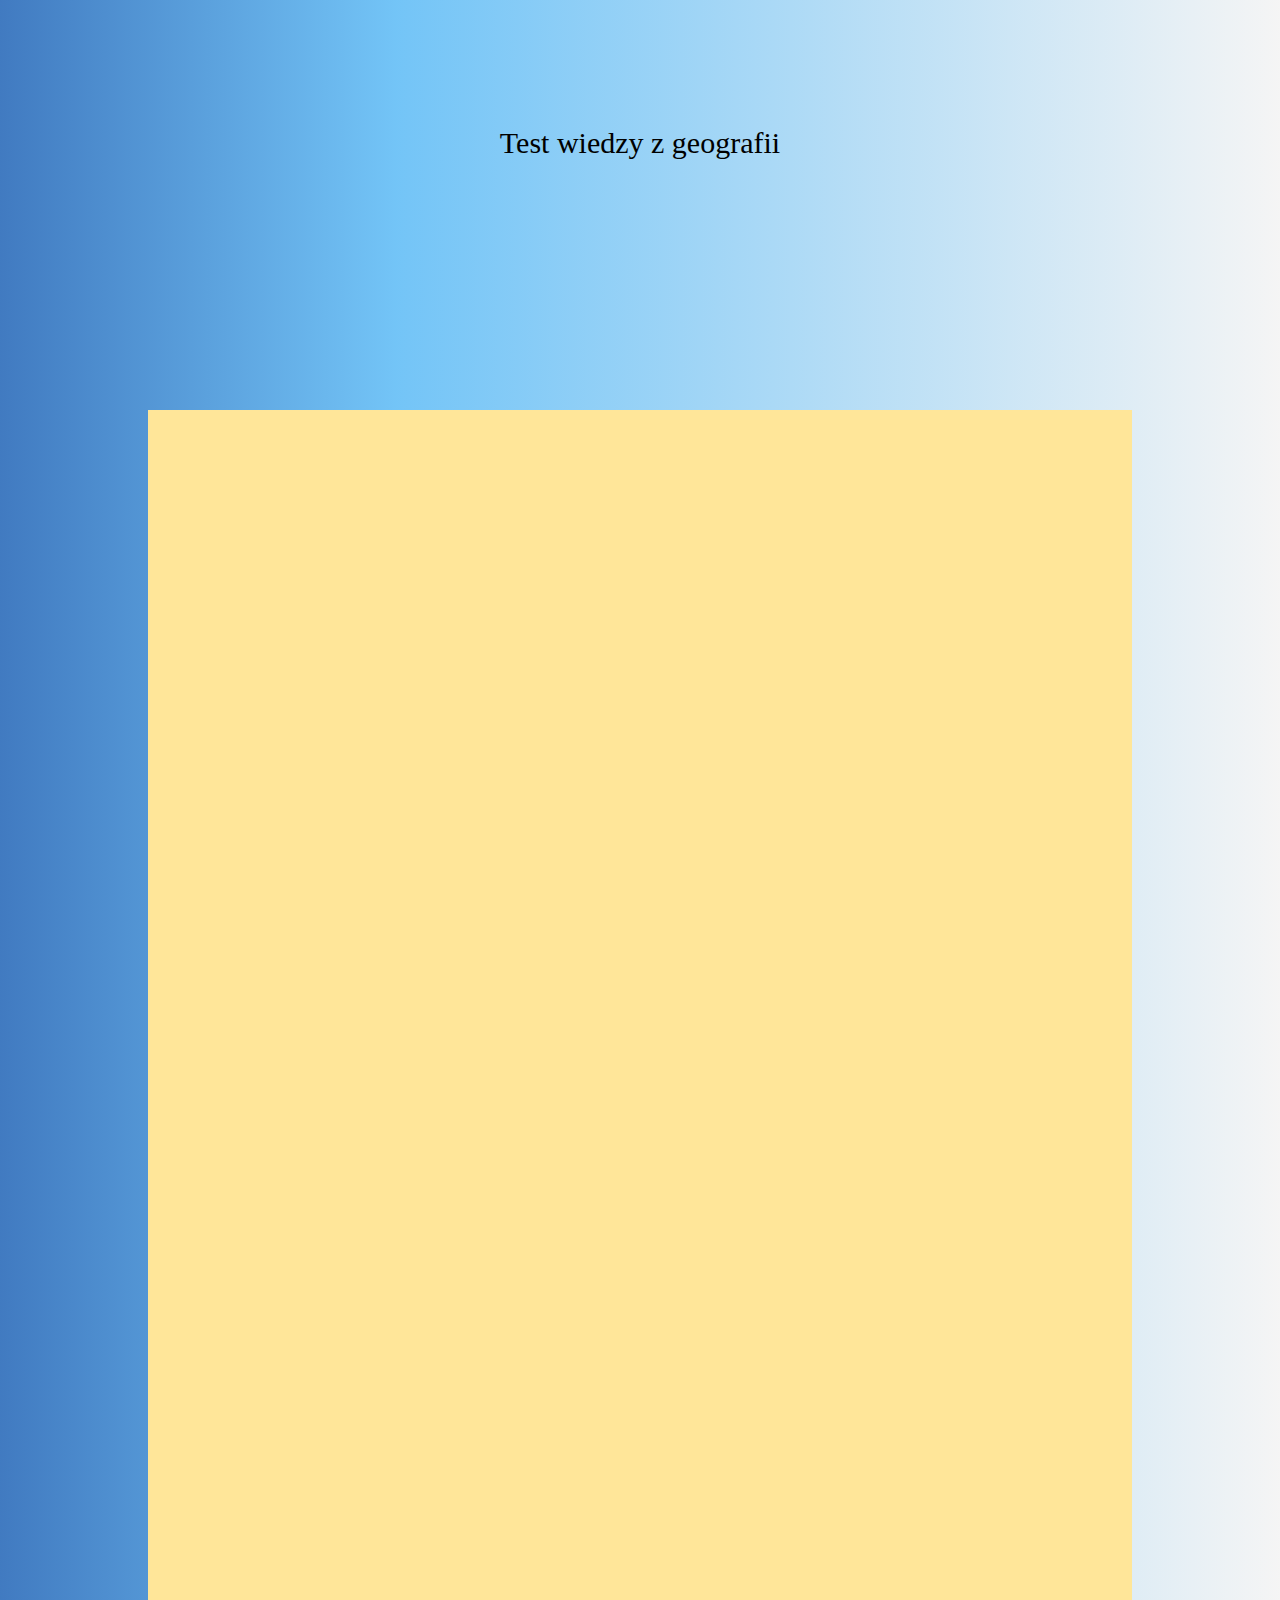
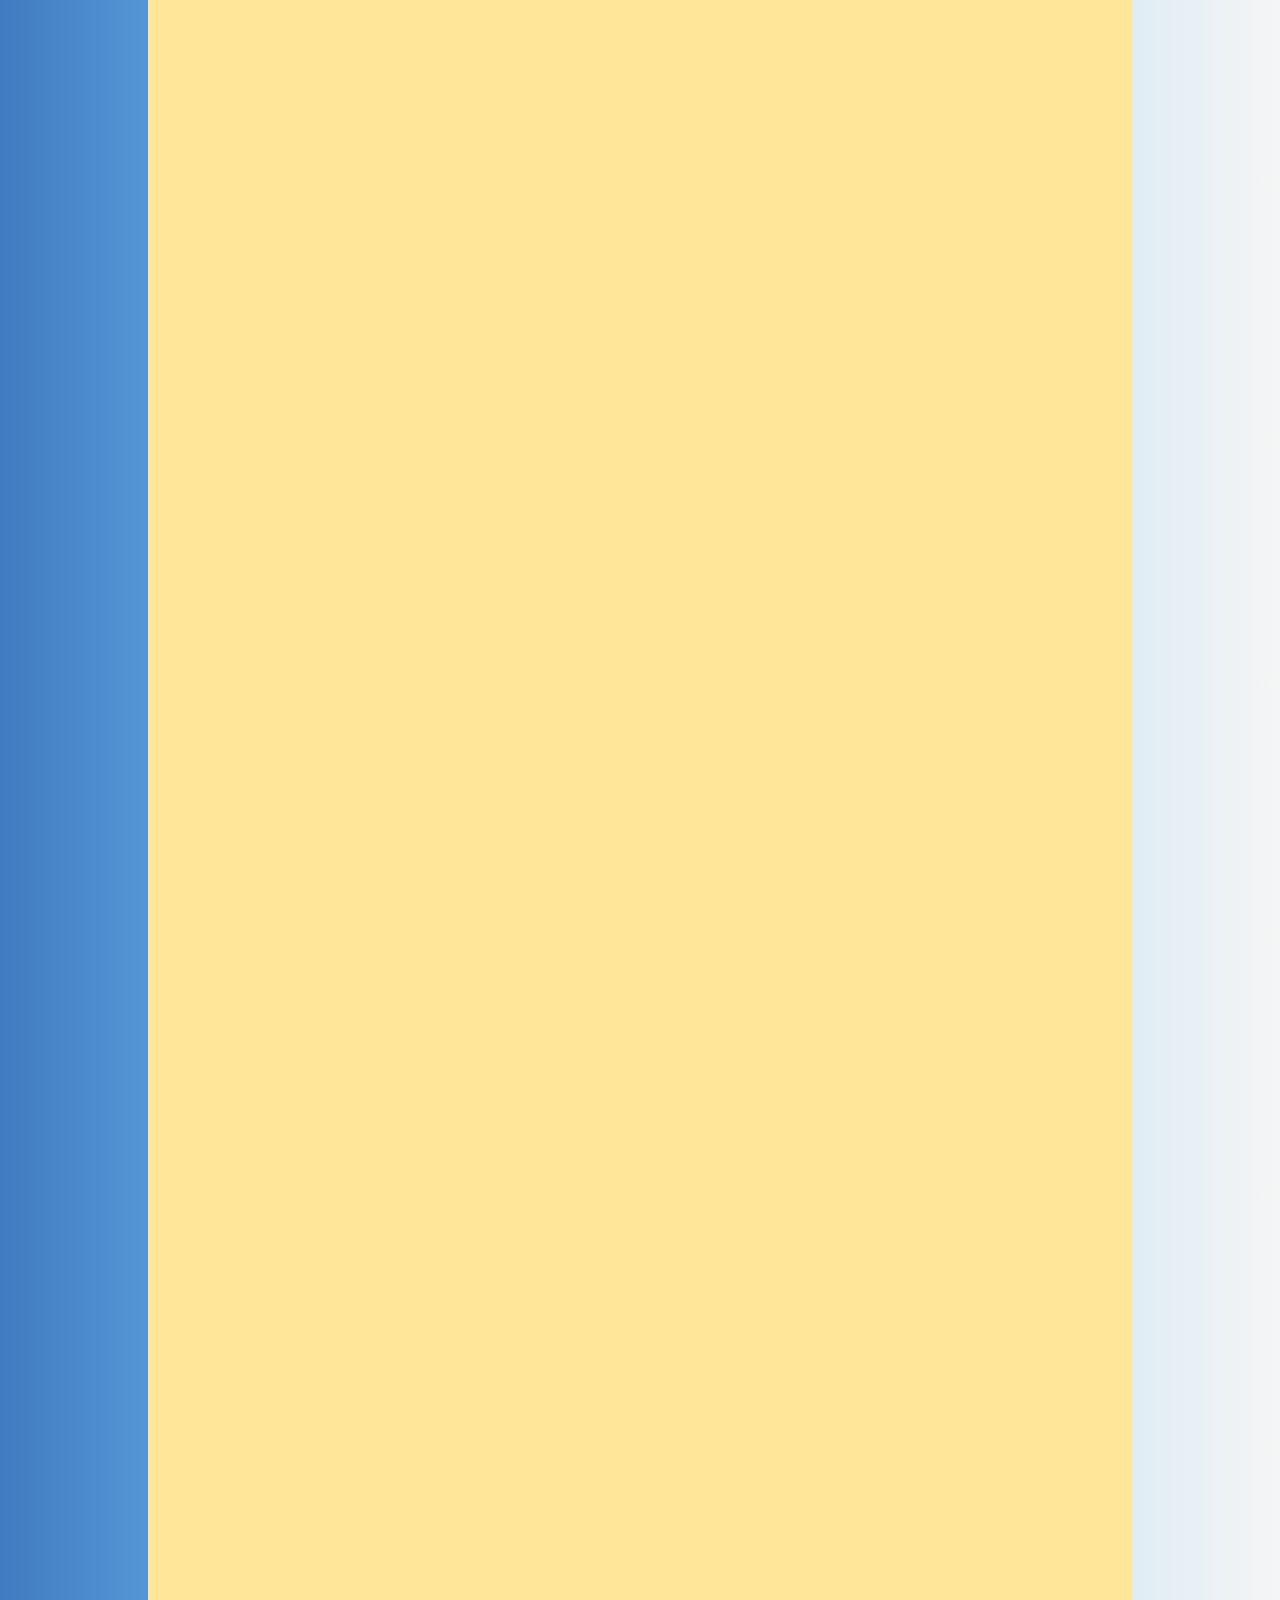
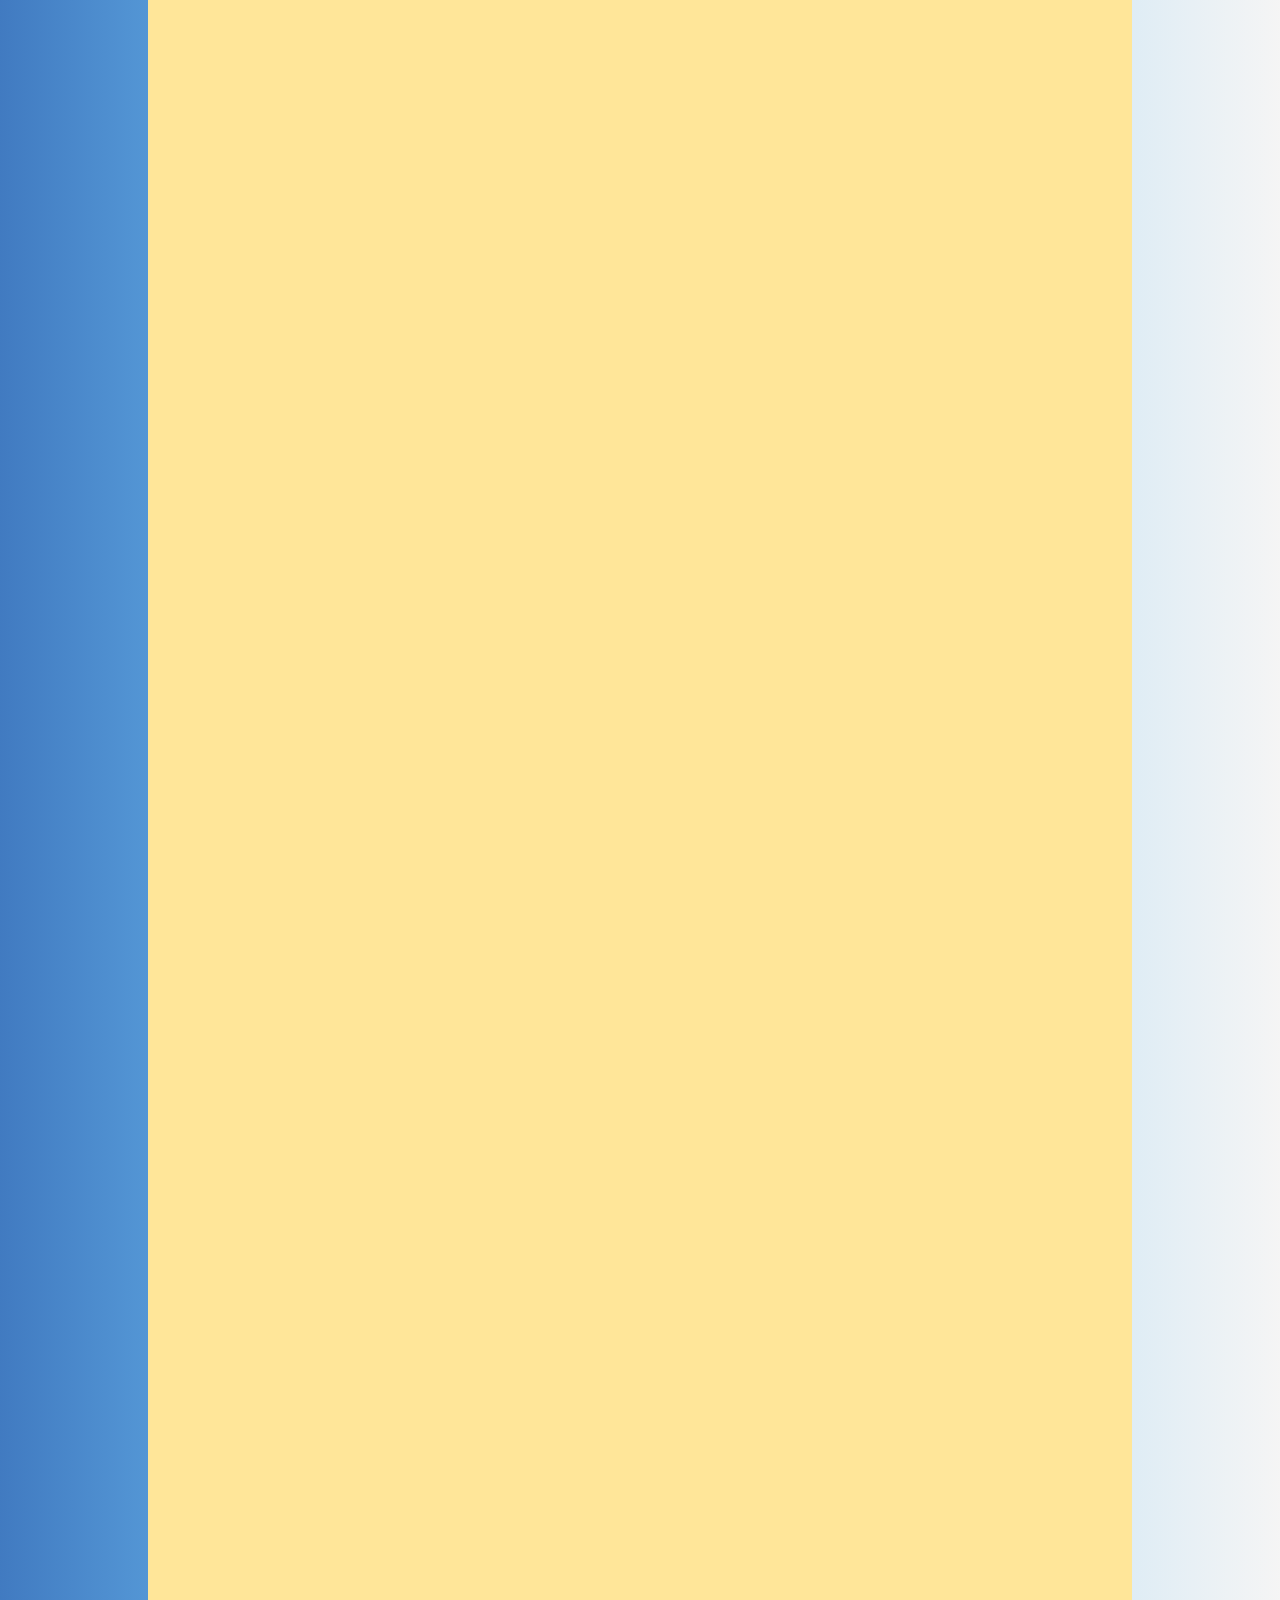
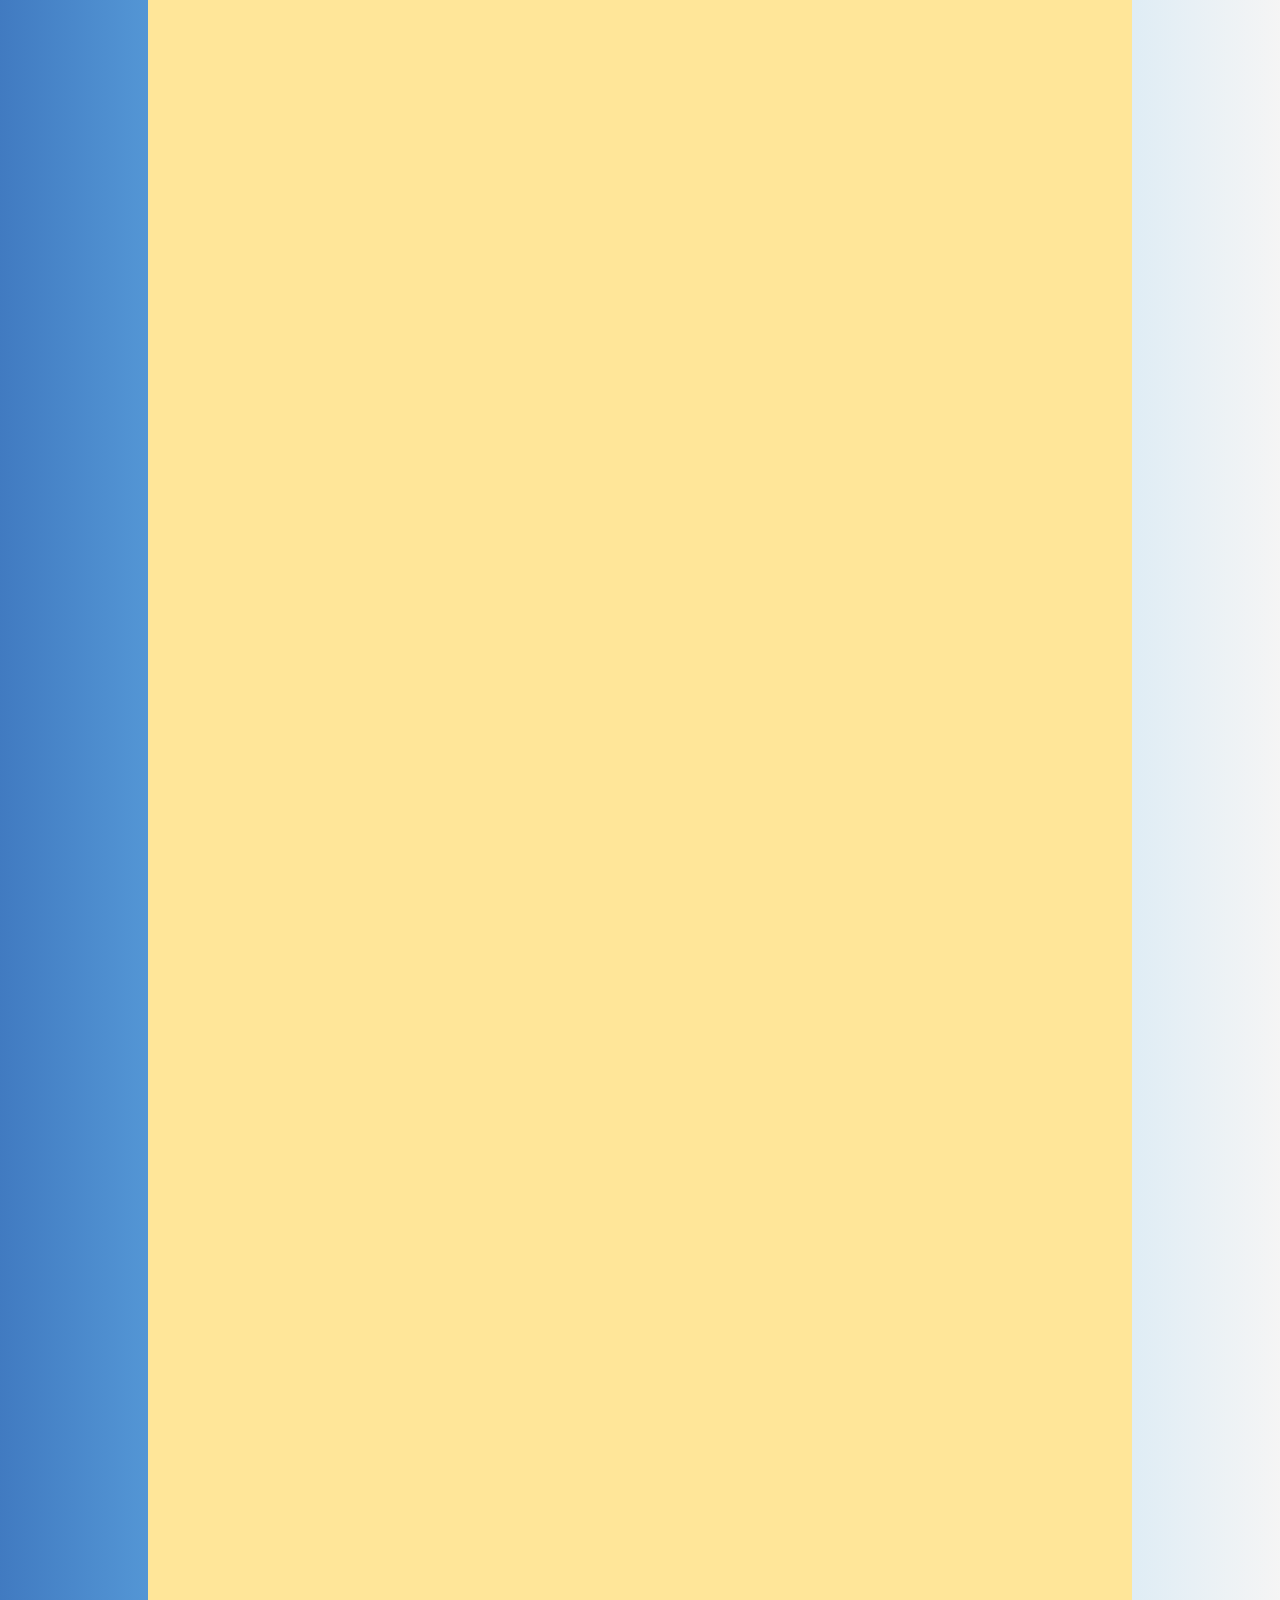
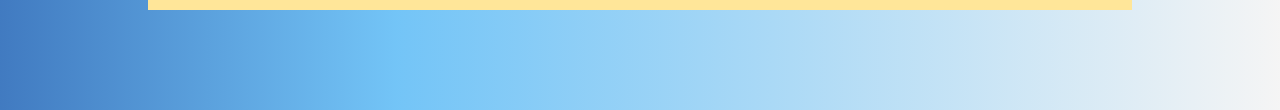
==== geographic.html @ 3ad0e6af "1.1" ====
<html>
    <head>
        <link rel="stylesheet" type="text/css" href="style.css">
        <title>Geographic quiz</title>
    </head>
    <body>
        <p class="quiz_title">Test wiedzy z geografii</p>
        <div class="quiz_field"></div>
    </body>
</html>
---- style.css ----
#title{
    display: flex;
    padding-top: 10%;
    justify-content: center;
    color:indigo;
    font-size: 80px;
}
body{
background: hsla(213, 62%, 45%, 1);
background: linear-gradient(0deg, hsla(213, 62%, 45%, 0.9) 0%, hsla(203, 89%, 71%, 1) 31%, hsla(0, 0%, 96%, 1) 100%);
background: -moz-linear-gradient(0deg, hsla(213, 62%, 45%, 0.9) 0%, hsla(203, 89%, 71%, 1) 31%, hsla(0, 0%, 96%, 1) 100%);
background: -webkit-linear-gradient(0deg, hsla(213, 62%, 45%, 0.9) 0%, hsla(203, 89%, 71%, 1) 31%, hsla(0, 0%, 96%, 1) 100%);
filter: progid: DXImageTransform.Microsoft.gradient( startColorstr="#2C6CBC", endColorstr="#71C3F7", GradientType=1 );
}

.flex-container{
    display: flex;
    padding: 0;
    margin: 0;
    list-style-type: none;
    margin-top: 40%;
    height: 1400px;
}

.country_quiz{
    width: 250px;
    height: 250px;
    margin-top: 150px;
    margin-left: 40px;
}

.quiz_welcome{
    position: absolute;
    display: flex;
    justify-content: center;
    align-items: center;
    left: 40%;
}

#draw-border {
    display: flex;
    align-items: center;
    justify-content: center;
    height: 100vh;
}

button {
    border: 0;
    background: none;
    text-transform: uppercase;
    color: #016199;
    font-weight: bold;
    font-size: 40px;
    position: relative;
    top: 40px;
    left: 37.3%;
    outline: none;
    padding: 10px 20px;
    box-sizing: border-box;
}

button::before, button::after {
    box-sizing: inherit;
    position: absolute;
    content: '';
    border: 2px solid transparent;
    height: 0;
    width: 0;
}

button::after {
    bottom: 0;
    right: 0;
}

button::before{
    top: 0;
    left: 0;
}

button:hover::before, button:hover::after {
    width: 100%;
    height: 100%;
}

button:hover::before {
    border-top-color: #4361ee;
    border-right-color: #4361ee;
    transition: width 0.3s ease-out, height 0.3s ease-out 0.3s;
}

button:hover::after{
    border-bottom-color: #4361ee;
    border-left-color: #4361ee;
    transition: width 0.3s ease-out, height 0.3s ease-out 0.3s;
}

.image {
    position: absolute;
    width: 240px;
}

.image__overlay {
    position: absolute;
    top: 0;
    left: 0;
    width: 250px;
    height: 250px;
    margin-top: 150px;
    margin-left: 40px;
    background: rgba(0, 0, 0, 0.6);
    color: #ffffff;
    font-family: 'Quicksand', sans-serif;
    display: flex;
    flex-direction: column;
    align-items: center;
    justify-content: center;
    opacity: 0;
    transition: opacity 0.5s;
}

.image__overlay--blur {
    backdrop-filter: blur(5px);
}

.image__overlay--primary {
    background: #009578;
}

.image__overlay > * {
    transform: translateY(20px);
    transition: transform 0.25s;
}

.image__overlay:hover {
    opacity: 1;
}

.image__overlay:hover > * {
    transform: translateY(0);
}

.image__title {
    font-size: 2em;
    font-weight: bold;
}

.image__description {
    font-size: 1.25em;
    margin-top: 0.25em;
    text-align: center;
}

.quiz_title {
    text-align: center;
    margin-top: 10%;
    font-size: 30px;
}

.quiz_field{
    display: flex;
    background-color:rgb(255, 230, 153);
    margin-top: 250px;
    margin-left: 140px;
    margin-right: 140px;
    margin-bottom: 100px;
    height: 6000px;
}
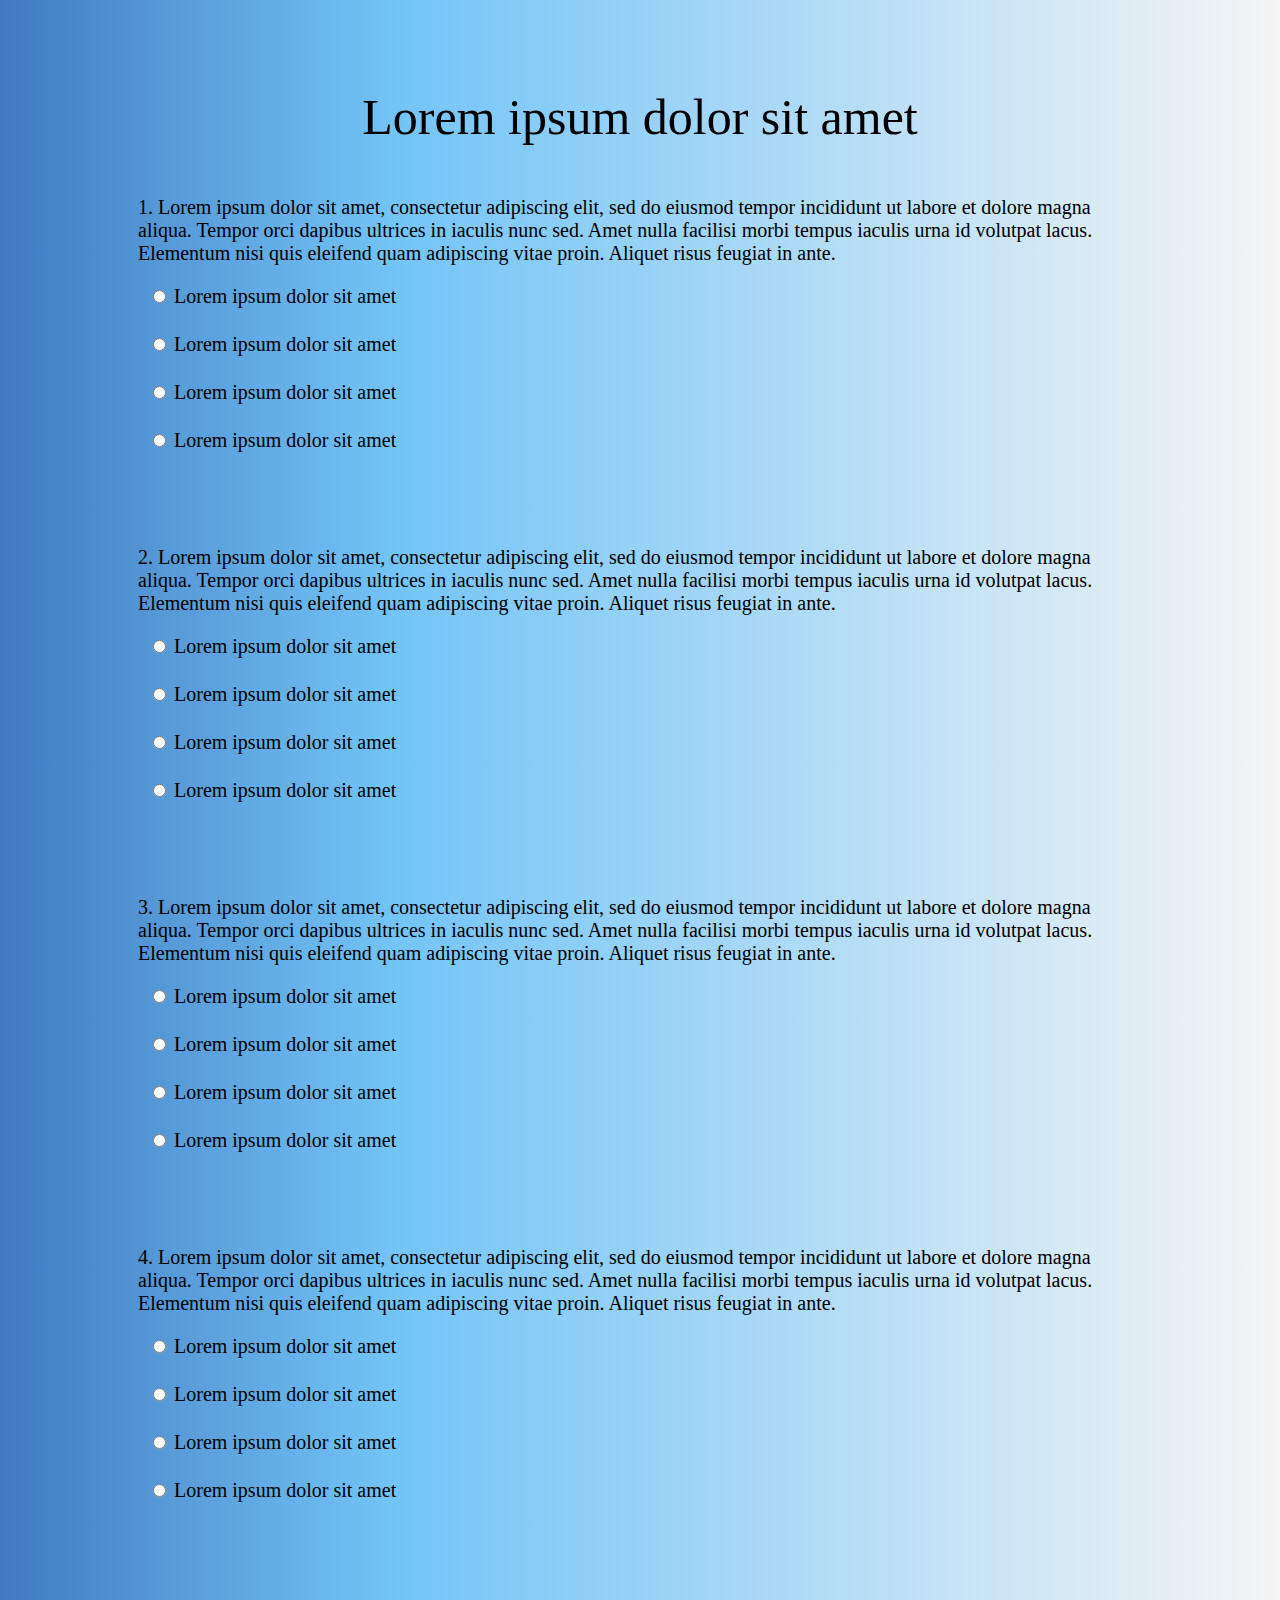
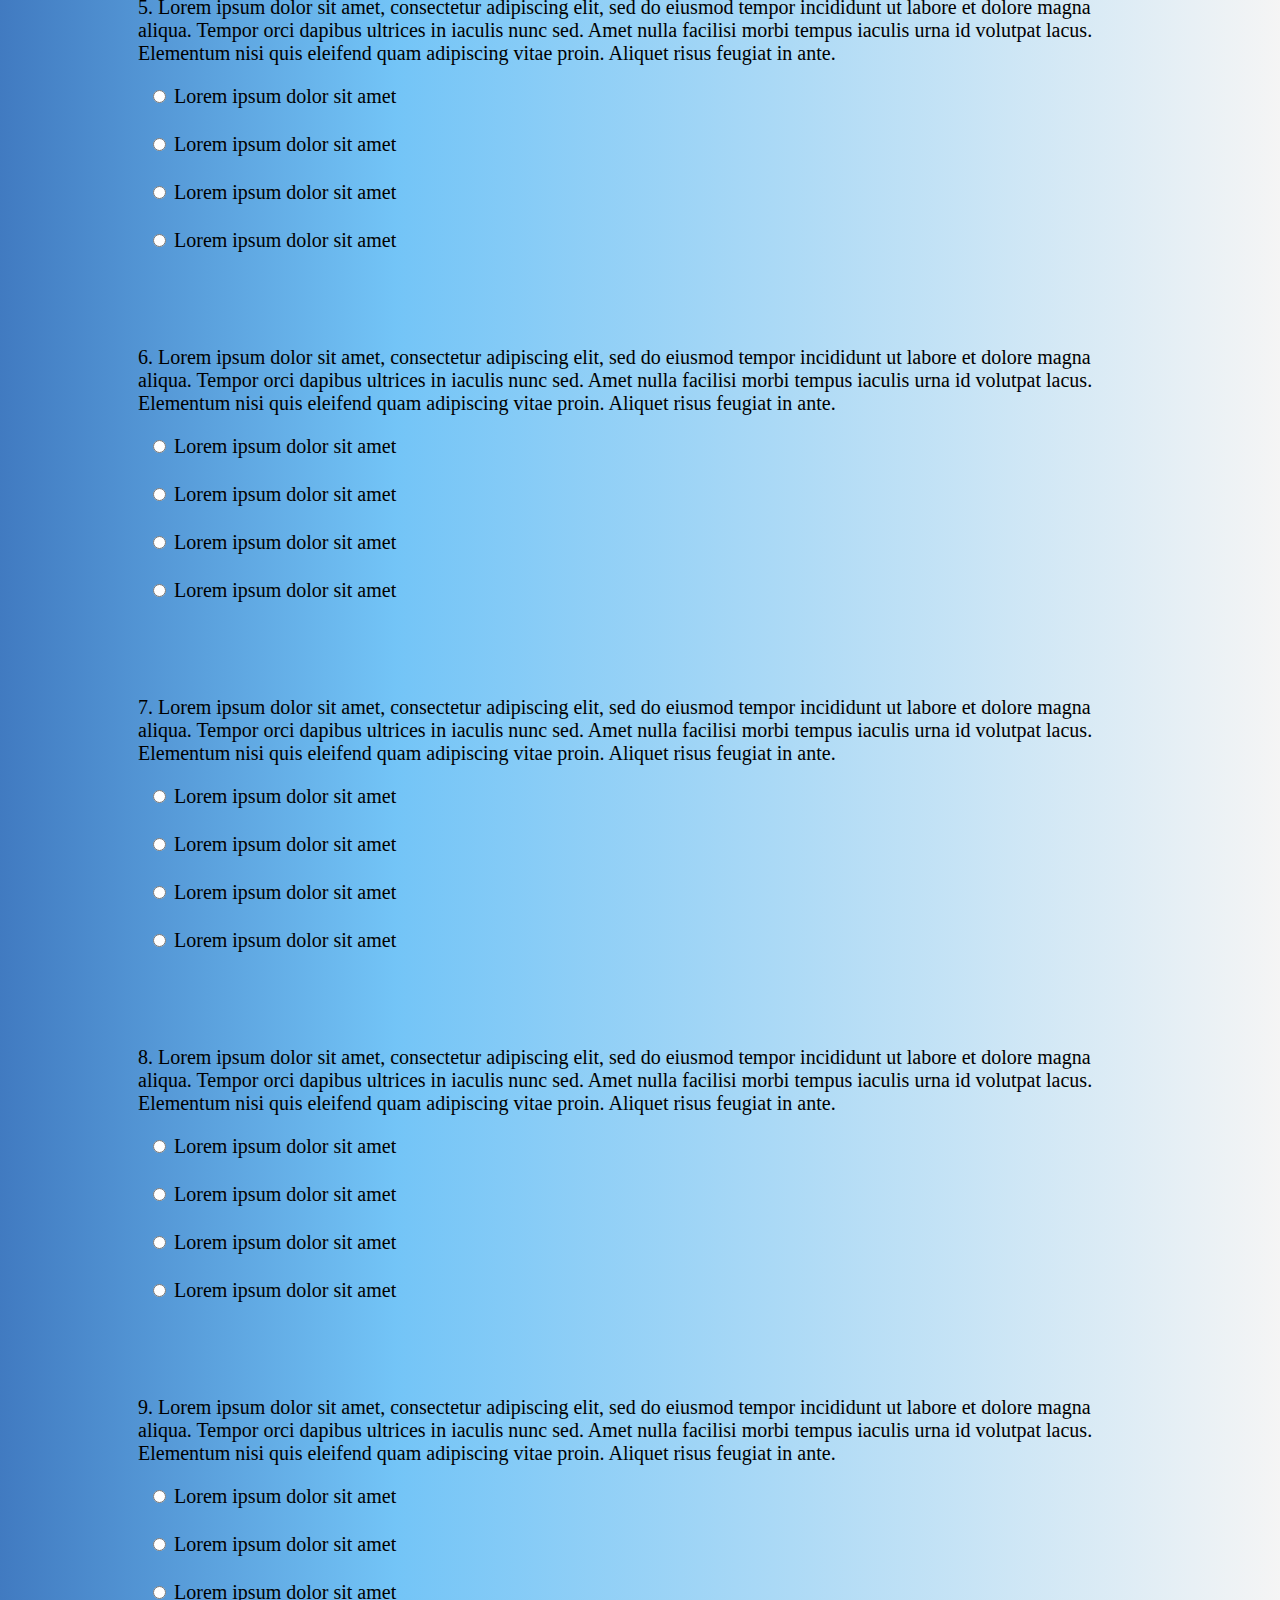
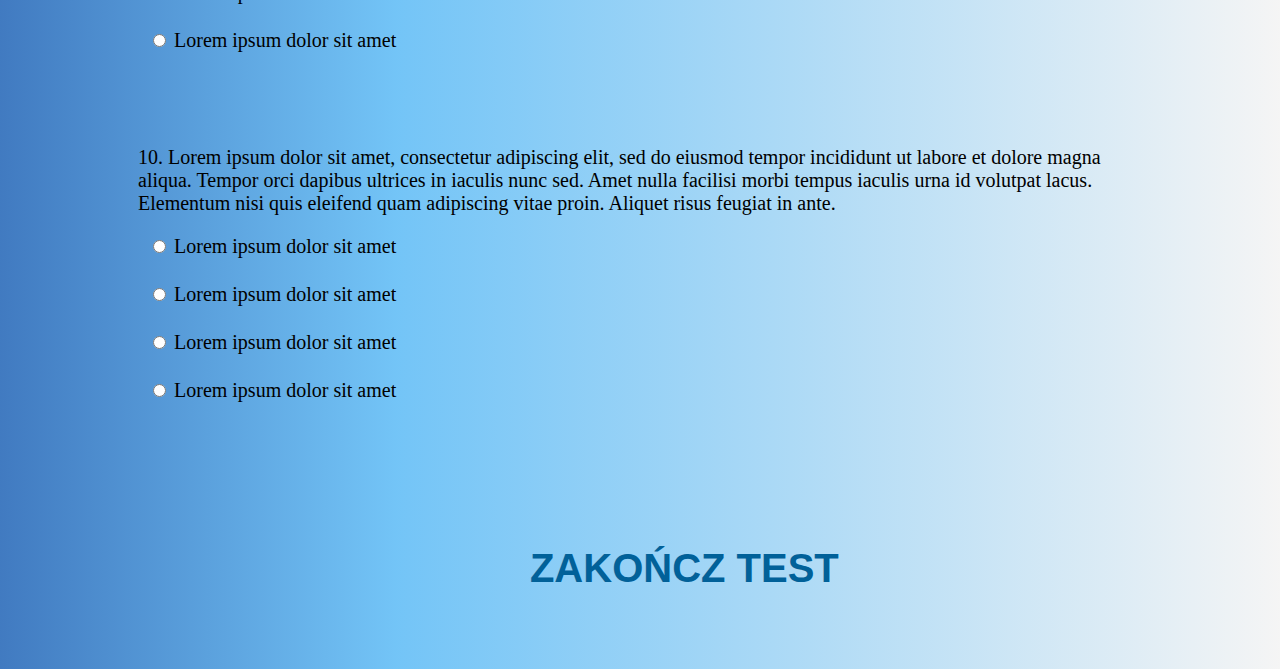
==== commit 58cb1841: "1.2" ====
--- a/geographic.html
+++ b/geographic.html
@@ -2,9 +2,167 @@
     <head>
         <link rel="stylesheet" type="text/css" href="style.css">
         <title>Geographic quiz</title>
+        <style>
+            .submit_button{
+                margin-top: 50px;
+                margin-bottom: 100px;
+            }
+        </style>
     </head>
     <body>
-        <p class="quiz_title">Test wiedzy z geografii</p>
-        <div class="quiz_field"></div>
+        <p class="quiz_title">Lorem ipsum dolor sit amet</p>
+        <div class="quiz_field">
+            <div class="que1">
+            <p>1. Lorem ipsum dolor sit amet, consectetur adipiscing elit, sed do eiusmod tempor incididunt ut labore et dolore magna aliqua. Tempor orci dapibus ultrices in iaculis nunc sed. Amet nulla facilisi morbi tempus iaculis urna id volutpat lacus. Elementum nisi quis eleifend quam adipiscing vitae proin. Aliquet risus feugiat in ante.</p>
+                <div class="form_style">
+                    <form>
+                        <input type="radio" class="odpowiedz_style" id="question1" name="odp1" value="Lorem ipsum dolor sit amet">
+                        <label for="question1">Lorem ipsum dolor sit amet</label><br>
+                        <input type="radio" class="odpowiedz_style" id="question2" name="odp1" value="Lorem ipsum dolor sit amet">
+                        <label for="question2">Lorem ipsum dolor sit amet</label><br>
+                        <input type="radio" class="odpowiedz_style" id="question3" name="odp1" value="Lorem ipsum dolor sit amet">
+                        <label for="question3">Lorem ipsum dolor sit amet</label><br>
+                        <input type="radio" class="odpowiedz_style" id="question4" name="odp1" value="Lorem ipsum dolor sit amet">
+                        <label for="question4">Lorem ipsum dolor sit amet</label>
+                    </form>
+                </div>
+            </div>
+            <div class="que1">
+                <p>2. Lorem ipsum dolor sit amet, consectetur adipiscing elit, sed do eiusmod tempor incididunt ut labore et dolore magna aliqua. Tempor orci dapibus ultrices in iaculis nunc sed. Amet nulla facilisi morbi tempus iaculis urna id volutpat lacus. Elementum nisi quis eleifend quam adipiscing vitae proin. Aliquet risus feugiat in ante.</p>
+                    <div class="form_style">
+                        <form>
+                            <input type="radio" class="odpowiedz_style" id="question1" name="odp1" value="Lorem ipsum dolor sit amet">
+                            <label for="question1">Lorem ipsum dolor sit amet</label><br>
+                            <input type="radio" class="odpowiedz_style" id="question2" name="odp1" value="Lorem ipsum dolor sit amet">
+                            <label for="question2">Lorem ipsum dolor sit amet</label><br>
+                            <input type="radio" class="odpowiedz_style" id="question3" name="odp1" value="Lorem ipsum dolor sit amet">
+                            <label for="question3">Lorem ipsum dolor sit amet</label><br>
+                            <input type="radio" class="odpowiedz_style" id="question4" name="odp1" value="Lorem ipsum dolor sit amet">
+                            <label for="question4">Lorem ipsum dolor sit amet</label>
+                        </form>
+                    </div>
+             </div>
+             <div class="que1">
+                <p>3. Lorem ipsum dolor sit amet, consectetur adipiscing elit, sed do eiusmod tempor incididunt ut labore et dolore magna aliqua. Tempor orci dapibus ultrices in iaculis nunc sed. Amet nulla facilisi morbi tempus iaculis urna id volutpat lacus. Elementum nisi quis eleifend quam adipiscing vitae proin. Aliquet risus feugiat in ante.</p>
+                    <div class="form_style">
+                        <form>
+                            <input type="radio" class="odpowiedz_style" id="question1" name="odp1" value="Lorem ipsum dolor sit amet">
+                            <label for="question1">Lorem ipsum dolor sit amet</label><br>
+                            <input type="radio" class="odpowiedz_style" id="question2" name="odp1" value="Lorem ipsum dolor sit amet">
+                            <label for="question2">Lorem ipsum dolor sit amet</label><br>
+                            <input type="radio" class="odpowiedz_style" id="question3" name="odp1" value="Lorem ipsum dolor sit amet">
+                            <label for="question3">Lorem ipsum dolor sit amet</label><br>
+                            <input type="radio" class="odpowiedz_style" id="question4" name="odp1" value="Lorem ipsum dolor sit amet">
+                            <label for="question4">Lorem ipsum dolor sit amet</label>
+                        </form>
+                    </div>
+             </div>
+             <div class="que1">
+                <p>4. Lorem ipsum dolor sit amet, consectetur adipiscing elit, sed do eiusmod tempor incididunt ut labore et dolore magna aliqua. Tempor orci dapibus ultrices in iaculis nunc sed. Amet nulla facilisi morbi tempus iaculis urna id volutpat lacus. Elementum nisi quis eleifend quam adipiscing vitae proin. Aliquet risus feugiat in ante.</p>
+                    <div class="form_style">
+                        <form>
+                            <input type="radio" class="odpowiedz_style" id="question1" name="odp1" value="Lorem ipsum dolor sit amet">
+                            <label for="question1">Lorem ipsum dolor sit amet</label><br>
+                            <input type="radio" class="odpowiedz_style" id="question2" name="odp1" value="Lorem ipsum dolor sit amet">
+                            <label for="question2">Lorem ipsum dolor sit amet</label><br>
+                            <input type="radio" class="odpowiedz_style" id="question3" name="odp1" value="Lorem ipsum dolor sit amet">
+                            <label for="question3">Lorem ipsum dolor sit amet</label><br>
+                            <input type="radio" class="odpowiedz_style" id="question4" name="odp1" value="Lorem ipsum dolor sit amet">
+                            <label for="question4">Lorem ipsum dolor sit amet</label>
+                        </form>
+                    </div>
+             </div>
+             <div class="que1">
+                <p>5. Lorem ipsum dolor sit amet, consectetur adipiscing elit, sed do eiusmod tempor incididunt ut labore et dolore magna aliqua. Tempor orci dapibus ultrices in iaculis nunc sed. Amet nulla facilisi morbi tempus iaculis urna id volutpat lacus. Elementum nisi quis eleifend quam adipiscing vitae proin. Aliquet risus feugiat in ante.</p>
+                    <div class="form_style">
+                        <form>
+                            <input type="radio" class="odpowiedz_style" id="question1" name="odp1" value="Lorem ipsum dolor sit amet">
+                            <label for="question1">Lorem ipsum dolor sit amet</label><br>
+                            <input type="radio" class="odpowiedz_style" id="question2" name="odp1" value="Lorem ipsum dolor sit amet">
+                            <label for="question2">Lorem ipsum dolor sit amet</label><br>
+                            <input type="radio" class="odpowiedz_style" id="question3" name="odp1" value="Lorem ipsum dolor sit amet">
+                            <label for="question3">Lorem ipsum dolor sit amet</label><br>
+                            <input type="radio" class="odpowiedz_style" id="question4" name="odp1" value="Lorem ipsum dolor sit amet">
+                            <label for="question4">Lorem ipsum dolor sit amet</label>
+                        </form>
+                    </div>
+             </div>
+             <div class="que1">
+                <p>6. Lorem ipsum dolor sit amet, consectetur adipiscing elit, sed do eiusmod tempor incididunt ut labore et dolore magna aliqua. Tempor orci dapibus ultrices in iaculis nunc sed. Amet nulla facilisi morbi tempus iaculis urna id volutpat lacus. Elementum nisi quis eleifend quam adipiscing vitae proin. Aliquet risus feugiat in ante.</p>
+                    <div class="form_style">
+                        <form>
+                            <input type="radio" class="odpowiedz_style" id="question1" name="odp1" value="Lorem ipsum dolor sit amet">
+                            <label for="question1">Lorem ipsum dolor sit amet</label><br>
+                            <input type="radio" class="odpowiedz_style" id="question2" name="odp1" value="Lorem ipsum dolor sit amet">
+                            <label for="question2">Lorem ipsum dolor sit amet</label><br>
+                            <input type="radio" class="odpowiedz_style" id="question3" name="odp1" value="Lorem ipsum dolor sit amet">
+                            <label for="question3">Lorem ipsum dolor sit amet</label><br>
+                            <input type="radio" class="odpowiedz_style" id="question4" name="odp1" value="Lorem ipsum dolor sit amet">
+                            <label for="question4">Lorem ipsum dolor sit amet</label>
+                        </form>
+                    </div>
+             </div>
+             <div class="que1">
+                <p>7. Lorem ipsum dolor sit amet, consectetur adipiscing elit, sed do eiusmod tempor incididunt ut labore et dolore magna aliqua. Tempor orci dapibus ultrices in iaculis nunc sed. Amet nulla facilisi morbi tempus iaculis urna id volutpat lacus. Elementum nisi quis eleifend quam adipiscing vitae proin. Aliquet risus feugiat in ante.</p>
+                    <div class="form_style">
+                        <form>
+                            <input type="radio" class="odpowiedz_style" id="question1" name="odp1" value="Lorem ipsum dolor sit amet">
+                            <label for="question1">Lorem ipsum dolor sit amet</label><br>
+                            <input type="radio" class="odpowiedz_style" id="question2" name="odp1" value="Lorem ipsum dolor sit amet">
+                            <label for="question2">Lorem ipsum dolor sit amet</label><br>
+                            <input type="radio" class="odpowiedz_style" id="question3" name="odp1" value="Lorem ipsum dolor sit amet">
+                            <label for="question3">Lorem ipsum dolor sit amet</label><br>
+                            <input type="radio" class="odpowiedz_style" id="question4" name="odp1" value="Lorem ipsum dolor sit amet">
+                            <label for="question4">Lorem ipsum dolor sit amet</label>
+                        </form>
+                    </div>
+             </div>
+             <div class="que1">
+                <p>8. Lorem ipsum dolor sit amet, consectetur adipiscing elit, sed do eiusmod tempor incididunt ut labore et dolore magna aliqua. Tempor orci dapibus ultrices in iaculis nunc sed. Amet nulla facilisi morbi tempus iaculis urna id volutpat lacus. Elementum nisi quis eleifend quam adipiscing vitae proin. Aliquet risus feugiat in ante.</p>
+                    <div class="form_style">
+                        <form>
+                            <input type="radio" class="odpowiedz_style" id="question1" name="odp1" value="Lorem ipsum dolor sit amet">
+                            <label for="question1">Lorem ipsum dolor sit amet</label><br>
+                            <input type="radio" class="odpowiedz_style" id="question2" name="odp1" value="Lorem ipsum dolor sit amet">
+                            <label for="question2">Lorem ipsum dolor sit amet</label><br>
+                            <input type="radio" class="odpowiedz_style" id="question3" name="odp1" value="Lorem ipsum dolor sit amet">
+                            <label for="question3">Lorem ipsum dolor sit amet</label><br>
+                            <input type="radio" class="odpowiedz_style" id="question4" name="odp1" value="Lorem ipsum dolor sit amet">
+                            <label for="question4">Lorem ipsum dolor sit amet</label>
+                        </form>
+                    </div>
+             </div>
+             <div class="que1">
+                <p>9. Lorem ipsum dolor sit amet, consectetur adipiscing elit, sed do eiusmod tempor incididunt ut labore et dolore magna aliqua. Tempor orci dapibus ultrices in iaculis nunc sed. Amet nulla facilisi morbi tempus iaculis urna id volutpat lacus. Elementum nisi quis eleifend quam adipiscing vitae proin. Aliquet risus feugiat in ante.</p>
+                    <div class="form_style">
+                        <form>
+                            <input type="radio" class="odpowiedz_style" id="question1" name="odp1" value="Lorem ipsum dolor sit amet">
+                            <label for="question1">Lorem ipsum dolor sit amet</label><br>
+                            <input type="radio" class="odpowiedz_style" id="question2" name="odp1" value="Lorem ipsum dolor sit amet">
+                            <label for="question2">Lorem ipsum dolor sit amet</label><br>
+                            <input type="radio" class="odpowiedz_style" id="question3" name="odp1" value="Lorem ipsum dolor sit amet">
+                            <label for="question3">Lorem ipsum dolor sit amet</label><br>
+                            <input type="radio" class="odpowiedz_style" id="question4" name="odp1" value="Lorem ipsum dolor sit amet">
+                            <label for="question4">Lorem ipsum dolor sit amet</label>
+                        </form>
+                    </div>
+             </div>
+             <div class="que1">
+                <p>10. Lorem ipsum dolor sit amet, consectetur adipiscing elit, sed do eiusmod tempor incididunt ut labore et dolore magna aliqua. Tempor orci dapibus ultrices in iaculis nunc sed. Amet nulla facilisi morbi tempus iaculis urna id volutpat lacus. Elementum nisi quis eleifend quam adipiscing vitae proin. Aliquet risus feugiat in ante.</p>
+                    <div class="form_style">
+                        <form>
+                            <input type="radio" class="odpowiedz_style" id="question1" name="odp1" value="Lorem ipsum dolor sit amet">
+                            <label for="question1">Lorem ipsum dolor sit amet</label><br>
+                            <input type="radio" class="odpowiedz_style" id="question2" name="odp1" value="Lorem ipsum dolor sit amet">
+                            <label for="question2">Lorem ipsum dolor sit amet</label><br>
+                            <input type="radio" class="odpowiedz_style" id="question3" name="odp1" value="Lorem ipsum dolor sit amet">
+                            <label for="question3">Lorem ipsum dolor sit amet</label><br>
+                            <input type="radio" class="odpowiedz_style" id="question4" name="odp1" value="Lorem ipsum dolor sit amet">
+                            <label for="question4">Lorem ipsum dolor sit amet</label>
+                        </form>
+                    </div>
+            </div>
+            <button class="submit_button">Zakończ test</button>
+        </div>
     </body>
 </html>--- a/style.css
+++ b/style.css
@@ -153,16 +153,39 @@
 
 .quiz_title {
     text-align: center;
-    margin-top: 10%;
-    font-size: 30px;
+    margin-top: 7%;
+    font-size: 50px;
 }
 
 .quiz_field{
-    display: flex;
-    background-color:rgb(255, 230, 153);
-    margin-top: 250px;
-    margin-left: 140px;
-    margin-right: 140px;
-    margin-bottom: 100px;
-    height: 6000px;
+    margin-left: 120px;
+    margin-right: 120px;
+}
+
+.que1{
+    margin-top: 50px;
+    margin-left: 10px;
+    margin-right: 10px;
+    width: auto;
+    height:300px;
+    font-size: 20px;
+}
+
+.que2{
+    top: 300px;
+    margin-left: 10px;
+    margin-right: 10px;
+    width: auto;
+    height:300px;
+    font-size: 20px;
+}
+
+.odpowiedz_style{
+    margin-bottom: 30px;
+    margin-left: 15px;
+    background-color: grey;
+}
+
+.form_style{
+    font-size: 20px;
 }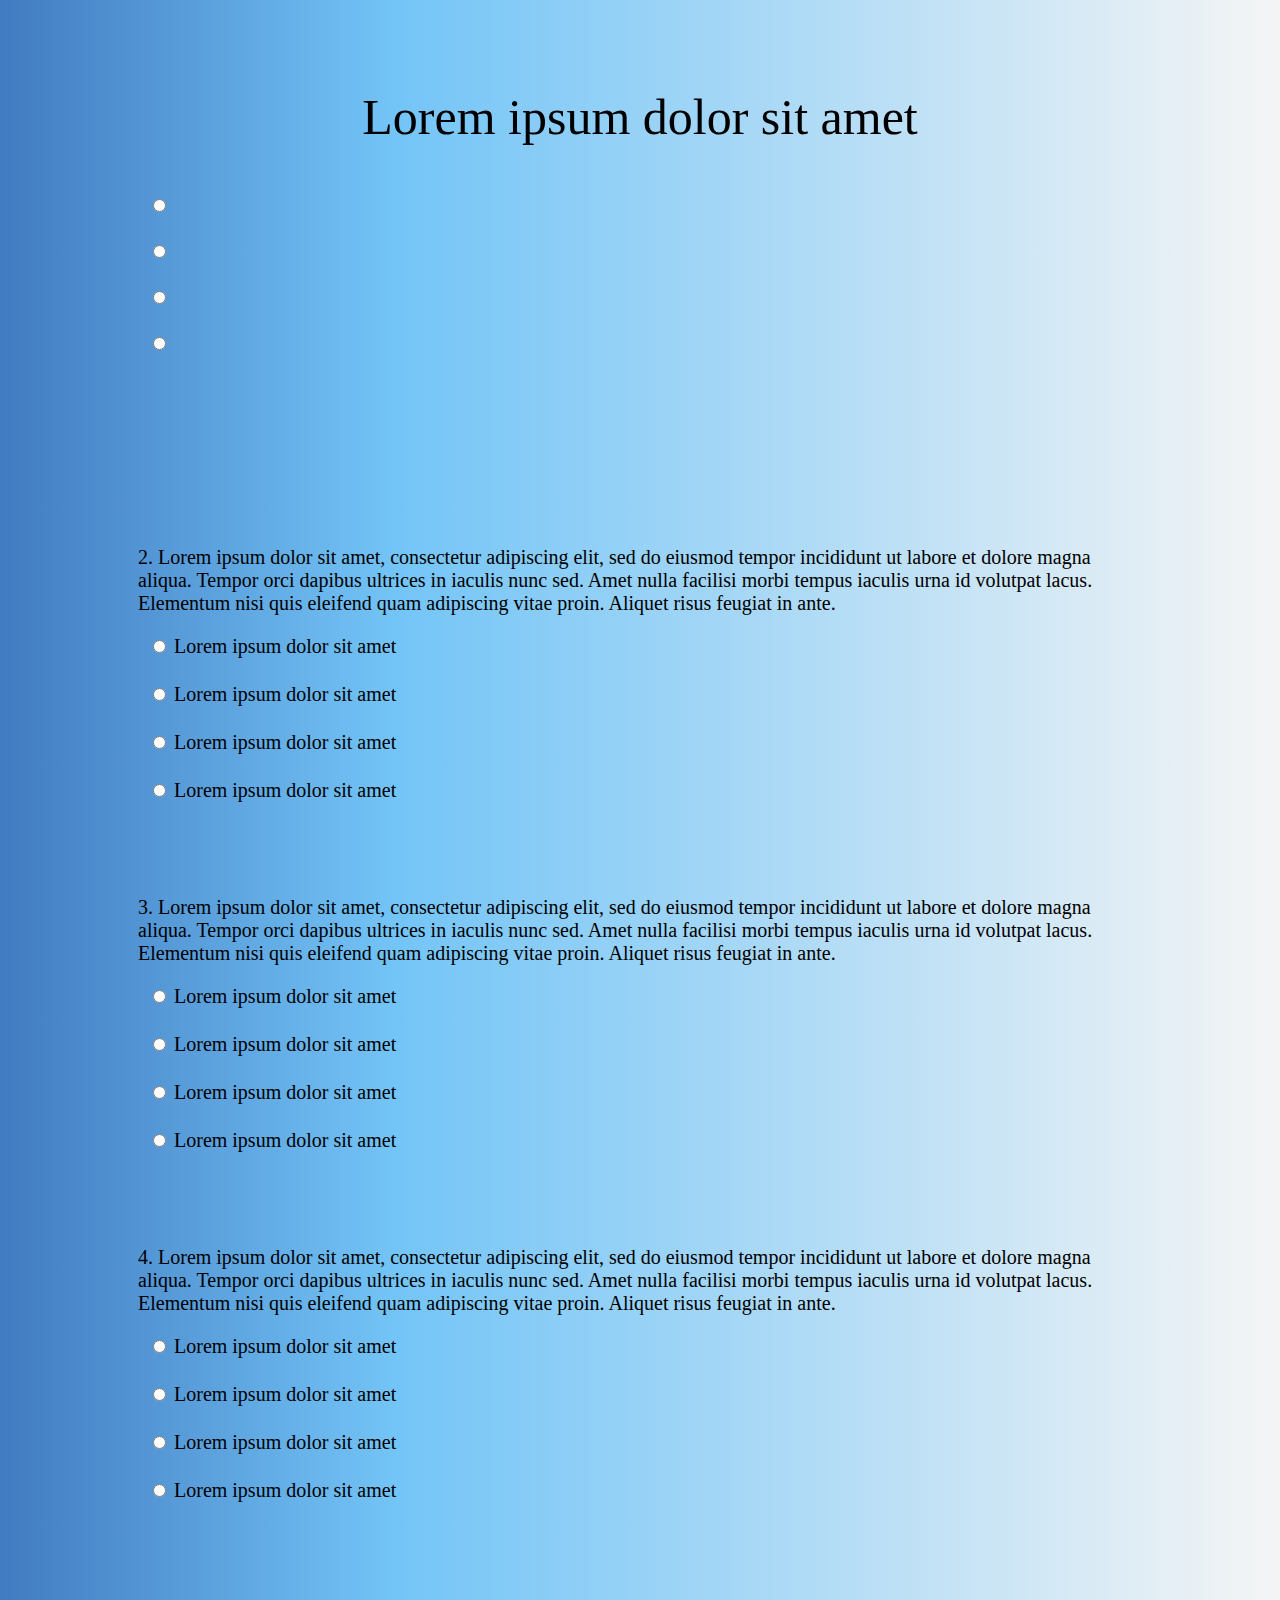
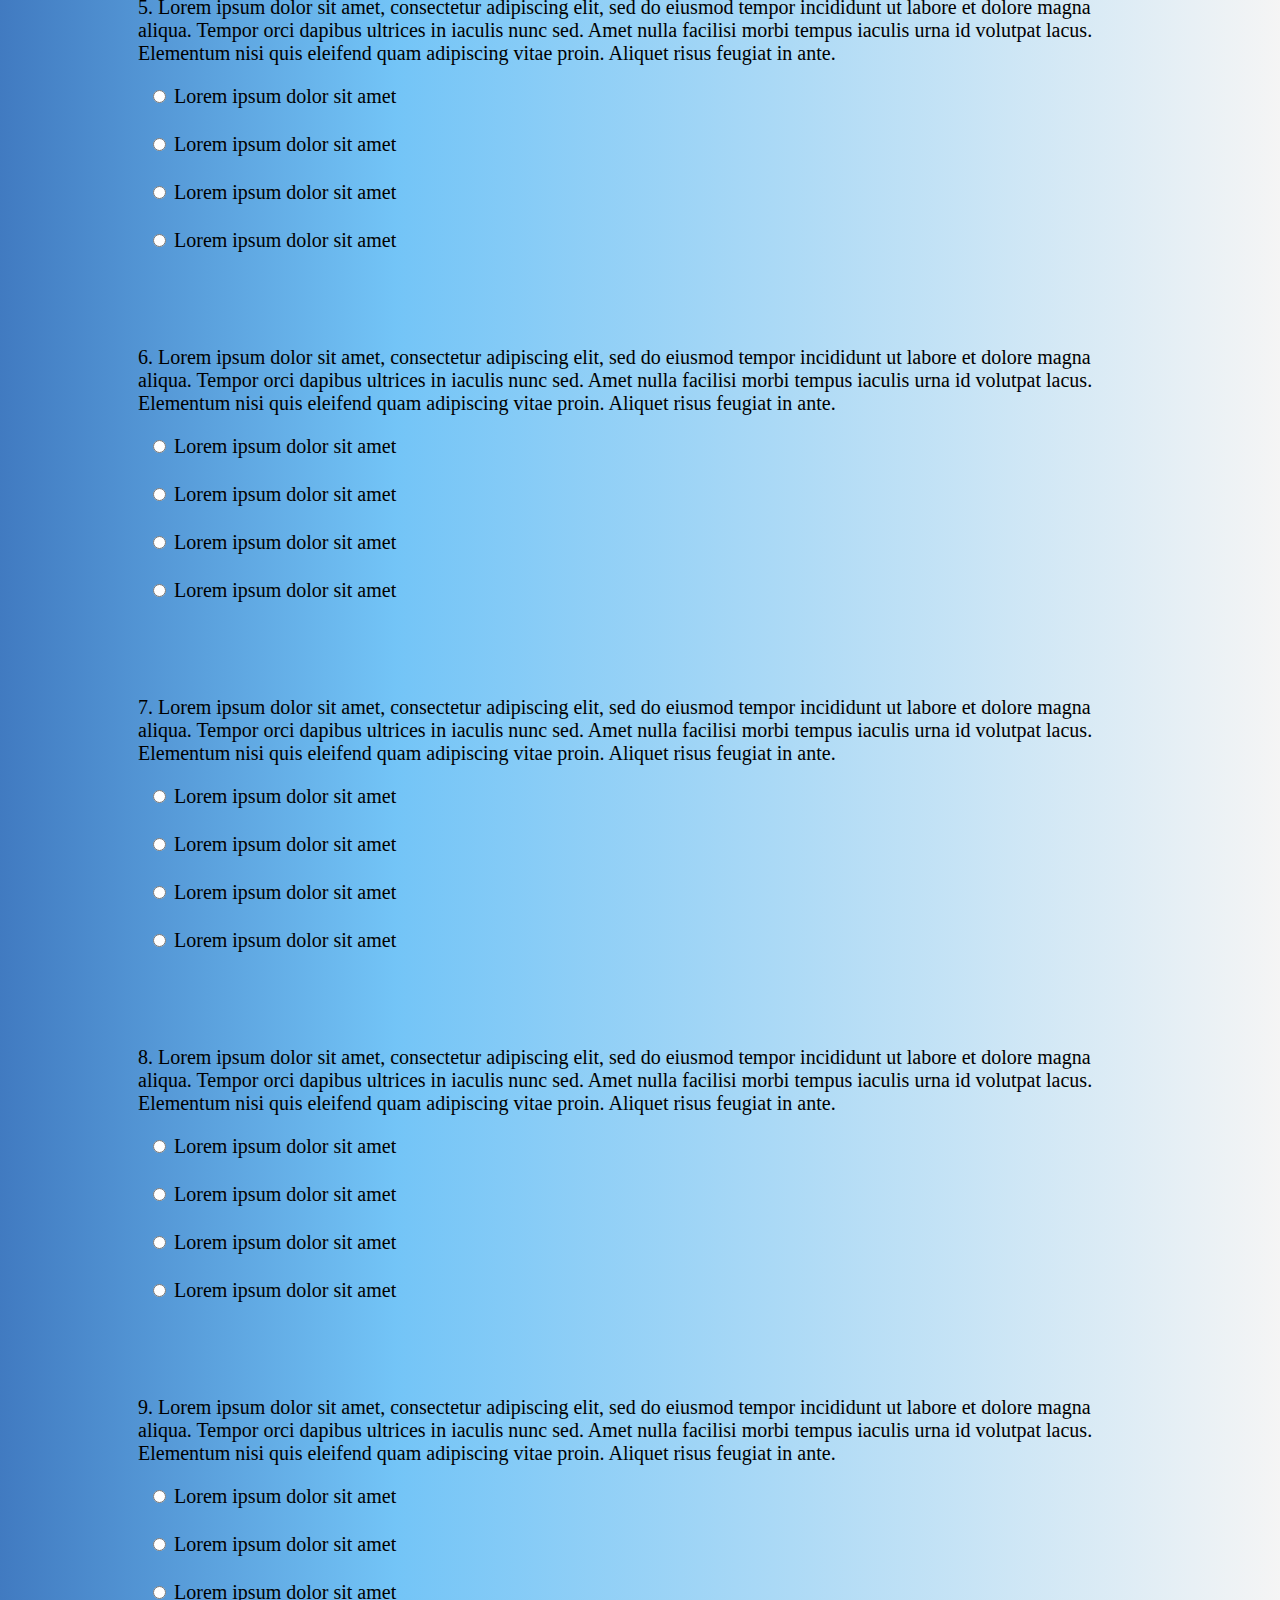
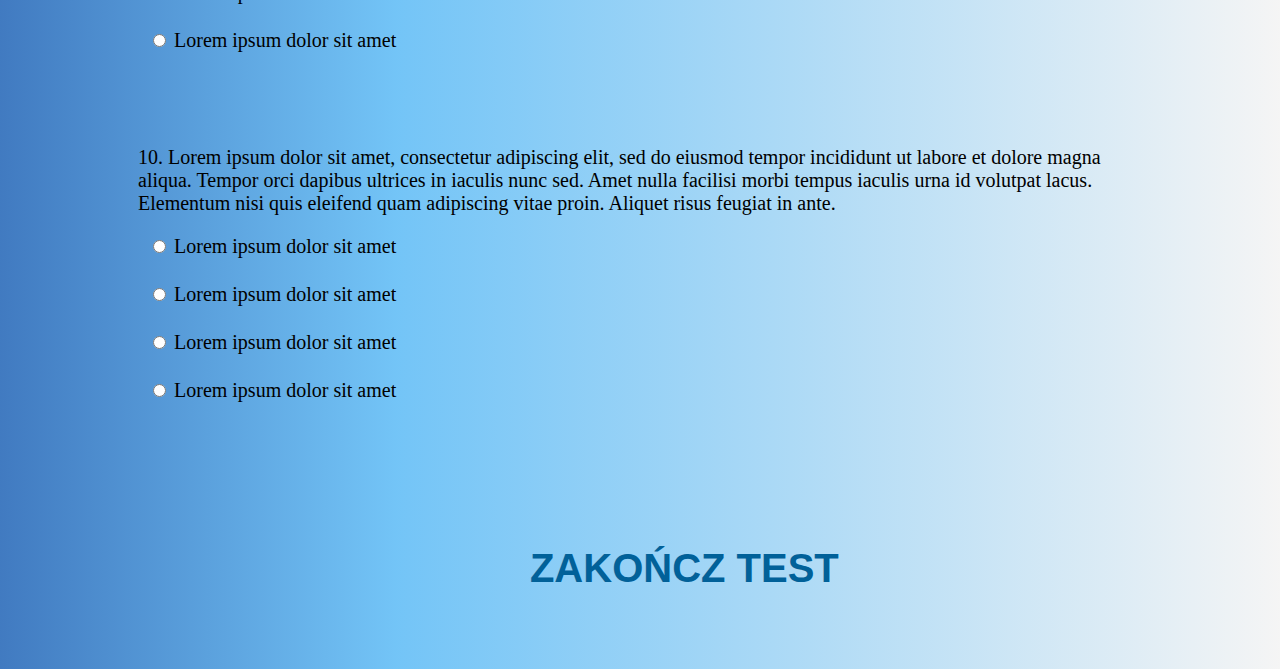
==== commit 765500fd: "0.2" ====
--- a/geographic.html
+++ b/geographic.html
@@ -2,28 +2,23 @@
     <head>
         <link rel="stylesheet" type="text/css" href="style.css">
         <title>Geographic quiz</title>
-        <style>
-            .submit_button{
-                margin-top: 50px;
-                margin-bottom: 100px;
-            }
-        </style>
     </head>
     <body>
+        <script src="script.js"></script>
         <p class="quiz_title">Lorem ipsum dolor sit amet</p>
         <div class="quiz_field">
             <div class="que1">
-            <p>1. Lorem ipsum dolor sit amet, consectetur adipiscing elit, sed do eiusmod tempor incididunt ut labore et dolore magna aliqua. Tempor orci dapibus ultrices in iaculis nunc sed. Amet nulla facilisi morbi tempus iaculis urna id volutpat lacus. Elementum nisi quis eleifend quam adipiscing vitae proin. Aliquet risus feugiat in ante.</p>
+            <p id="pytanie"></p>
                 <div class="form_style">
                     <form>
                         <input type="radio" class="odpowiedz_style" id="question1" name="odp1" value="Lorem ipsum dolor sit amet">
-                        <label for="question1">Lorem ipsum dolor sit amet</label><br>
+                        <label for="question1"></label><br>
                         <input type="radio" class="odpowiedz_style" id="question2" name="odp1" value="Lorem ipsum dolor sit amet">
-                        <label for="question2">Lorem ipsum dolor sit amet</label><br>
+                        <label for="question2"></label><br>
                         <input type="radio" class="odpowiedz_style" id="question3" name="odp1" value="Lorem ipsum dolor sit amet">
-                        <label for="question3">Lorem ipsum dolor sit amet</label><br>
+                        <label for="question3"></label><br>
                         <input type="radio" class="odpowiedz_style" id="question4" name="odp1" value="Lorem ipsum dolor sit amet">
-                        <label for="question4">Lorem ipsum dolor sit amet</label>
+                        <label for="question4"></label>
                     </form>
                 </div>
             </div>
--- a/style.css
+++ b/style.css
@@ -188,4 +188,10 @@
 
 .form_style{
     font-size: 20px;
+}
+
+.submit_button{
+    justify-content: center;
+    margin-top: 50px;
+    margin-bottom: 100px;
 }